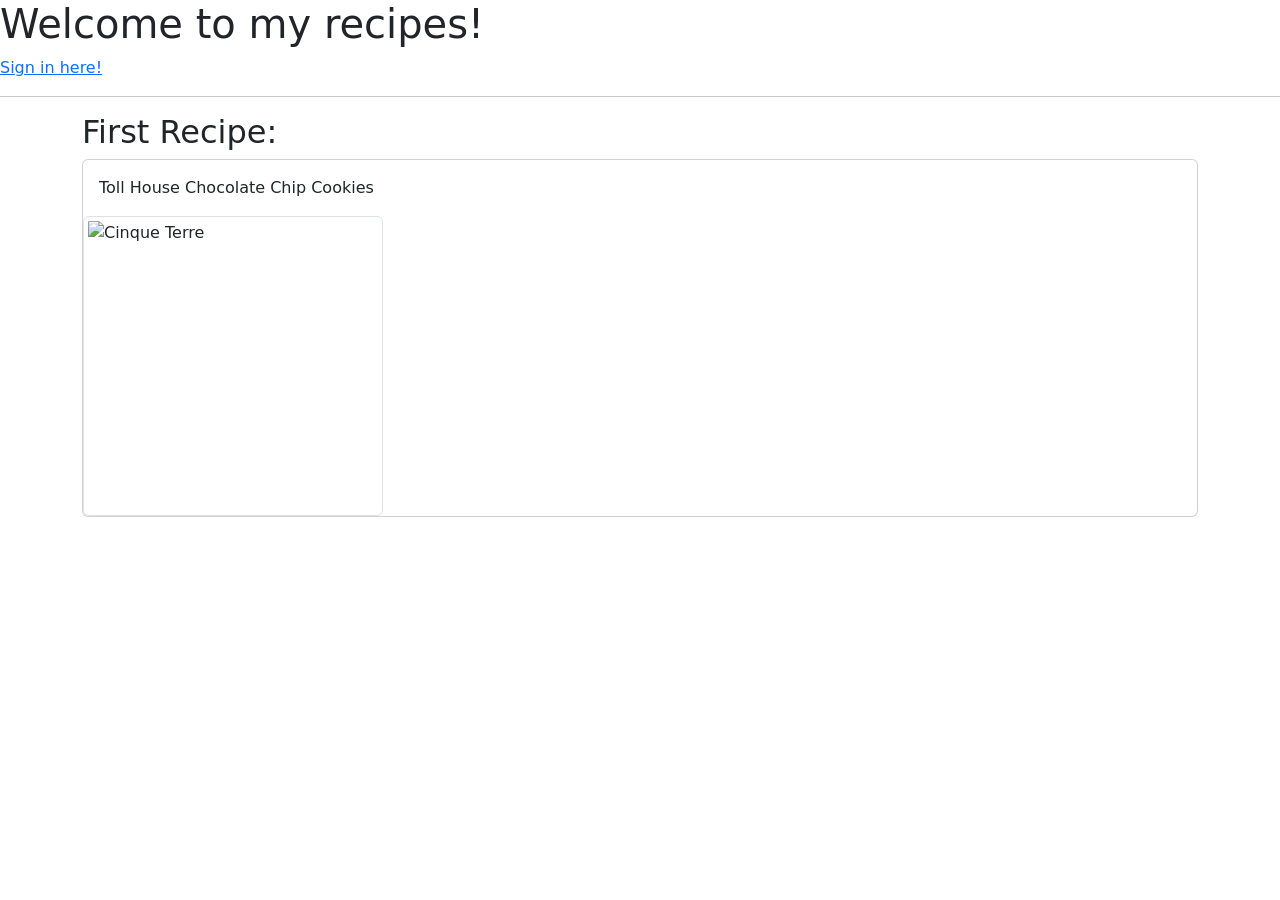
==== index.html @ 94082c01 "Add files via upload" ====
<!DOCTYPE html>
<html lang="en">
<head>
    <meta charset="UTF-8">
    <meta name="viewport" content="width=device-width, initial-scale=1.0">
    <title>My Recipes</title>
    <link rel="stylesheet" href="assets/styles/dsgdf.css">
</head>
<body>
    <div class="header">
        <h1>Welcome to my recipes!</h1>
        <div class="signin">
            <a href="pages/signin.html">Sign in here!</a>
        </div>
        <hr/>
    <div class="container mt-3">
        <h2>First Recipe:</h2>
        <div class="card">
            <div class="card-body">Toll House Chocolate Chip Cookies</div>
            <img src="https://www.justataste.com/wp-content/uploads/2025/02/toll-house-cookies-stack.jpg"
             class="img-thumbnail" alt="Cinque Terre" width="300" height="300">
        </div>
    </div>
    
    </div>
    <script
      src="https://cdn.jsdelivr.net/npm/bootstrap@5.0.2/dist/js/bootstrap.bundle.min.js"
      integrity="sha384-MrcW6ZMFYlzcLA8Nl+NtUVF0sA7MsXsP1UyJoMp4YLEuNSfAP+JcXn/tWtIaxVXM"
      crossorigin="anonymous"
    ></script>
</body>
</html>
---- assets/styles/dsgdf.css ----
@import url("https://cdnjs.cloudflare.com/ajax/libs/normalize/8.0.1/normalize.css");
@import url("https://cdn.jsdelivr.net/npm/bootstrap@5.0.2/dist/css/bootstrap.min.css");
@import url('https://fonts.googleapis.com/css2?family=Roboto:ital,wght@0,100..900;1,100..900&display=swap');
@import url("https://cdn.jsdelivr.net/npm/bootstrap-icons@1.13.1/font/bootstrap-icons.min.css");
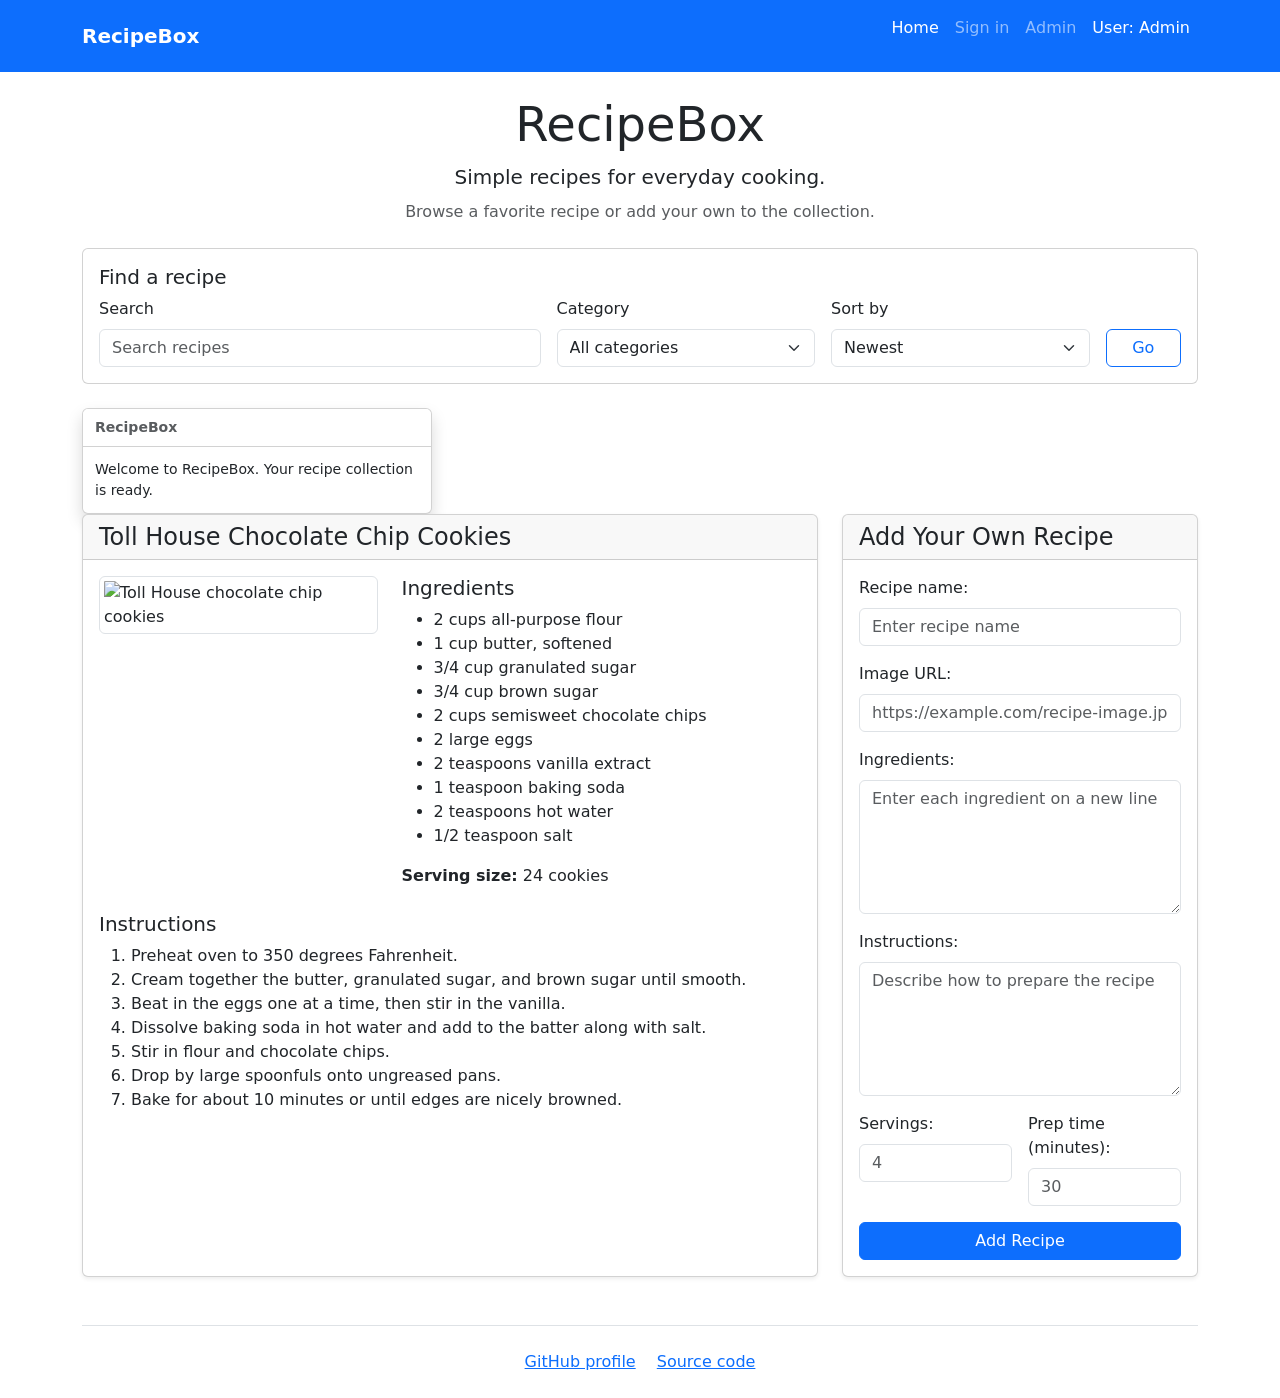
==== commit 9ee9d415: "Add files via upload" ====
--- a/index.html
+++ b/index.html
@@ -1,32 +1,235 @@
-<!DOCTYPE html>
+<!doctype html>
 <html lang="en">
-<head>
-    <meta charset="UTF-8">
-    <meta name="viewport" content="width=device-width, initial-scale=1.0">
-    <title>My Recipes</title>
-    <link rel="stylesheet" href="assets/styles/dsgdf.css">
-</head>
-<body>
-    <div class="header">
-        <h1>Welcome to my recipes!</h1>
-        <div class="signin">
-            <a href="pages/signin.html">Sign in here!</a>
+  <head>
+    <meta charset="UTF-8" />
+    <meta name="viewport" content="width=device-width, initial-scale=1.0" />
+    <title>RecipeBox | Home</title>
+    <link rel="stylesheet" href="assets/styles/styles.css" />
+  </head>
+  <body>
+    <nav class="navbar navbar-expand-sm navbar-dark bg-primary">
+      <div class="container">
+        <a class="navbar-brand fw-bold" href="index.html">RecipeBox</a>
+        <div class="navbar-nav">
+          <a class="nav-link active" href="index.html">Home</a>
+          <a class="nav-link" href="pages/signin.html">Sign in</a>
+          <a class="nav-link" href="pages/admin.html">Admin</a>
+          <p class="nav-link text-white">User: Admin</p>
         </div>
-        <hr/>
-    <div class="container mt-3">
-        <h2>First Recipe:</h2>
-        <div class="card">
-            <div class="card-body">Toll House Chocolate Chip Cookies</div>
-            <img src="https://www.justataste.com/wp-content/uploads/2025/02/toll-house-cookies-stack.jpg"
-             class="img-thumbnail" alt="Cinque Terre" width="300" height="300">
+      </div>
+    </nav>
+
+    <div class="container py-4">
+      <header class="text-center mb-4">
+        <h1 class="display-5">RecipeBox</h1>
+        <p class="lead mb-2">Simple recipes for everyday cooking.</p>
+        <p class="text-muted">Browse a favorite recipe or add your own to the collection.</p>
+      </header>
+
+      <main>
+        <section class="card mb-4" aria-labelledby="controls-heading">
+          <div class="card-body">
+            <h2 id="controls-heading" class="h5">Find a recipe</h2>
+            <div class="row g-3">
+              <div class="col-md-5">
+                <label for="recipe-search" class="form-label">Search</label>
+                <input type="search" class="form-control" id="recipe-search" placeholder="Search recipes" />
+              </div>
+              <div class="col-md-3">
+                <label for="recipe-category" class="form-label">Category</label>
+                <select class="form-select" id="recipe-category">
+                  <option selected>All categories</option>
+                  <option>Dessert</option>
+                  <option>Breakfast</option>
+                  <option>Dinner</option>
+                </select>
+              </div>
+              <div class="col-md-3">
+                <label for="recipe-sort" class="form-label">Sort by</label>
+                <select class="form-select" id="recipe-sort">
+                  <option selected>Newest</option>
+                  <option>Name</option>
+                  <option>Prep time</option>
+                </select>
+              </div>
+              <div class="col-md-1 d-flex align-items-end">
+                <button type="button" class="btn btn-outline-primary w-100">Go</button>
+              </div>
+            </div>
+          </div>
+        </section>
+
+        <div class="toast show">
+          <div class="toast-header">
+            <strong>RecipeBox</strong>
+          </div>
+          <div class="toast-body">Welcome to RecipeBox. Your recipe collection is ready.</div>
         </div>
-    </div>
-    
+
+        <div class="row g-4 align-items-stretch">
+          <div class="col-md-8">
+            <article class="card h-100 shadow-sm">
+              <div class="card-header">
+                <h2 class="h4 mb-0">Toll House Chocolate Chip Cookies</h2>
+              </div>
+              <div class="card-body">
+                <div class="row g-4">
+                  <div class="col-lg-5">
+                    <img
+                      src="https://www.justataste.com/wp-content/uploads/2025/02/toll-house-cookies-stack.jpg"
+                      class="img-thumbnail recipe-image"
+                      alt="Toll House chocolate chip cookies"
+                    />
+                  </div>
+                  <div class="col-lg-7">
+                    <h3 class="h5">Ingredients</h3>
+                    <ul class="mb-3">
+                      <li>2 cups all-purpose flour</li>
+                      <li>1 cup butter, softened</li>
+                      <li>3/4 cup granulated sugar</li>
+                      <li>3/4 cup brown sugar</li>
+                      <li>2 cups semisweet chocolate chips</li>
+                      <li>2 large eggs</li>
+                      <li>2 teaspoons vanilla extract</li>
+                      <li>1 teaspoon baking soda</li>
+                      <li>2 teaspoons hot water</li>
+                      <li>1/2 teaspoon salt</li>
+                    </ul>
+                    <p class="mb-0">
+                      <strong>Serving size:</strong> 24 cookies
+                    </p>
+                  </div>
+                  <div class="col-12">
+                    <h3 class="h5">Instructions</h3>
+                    <ol class="mb-0">
+                      <li>Preheat oven to 350 degrees Fahrenheit.</li>
+                      <li>
+                        Cream together the butter, granulated sugar, and brown
+                        sugar until smooth.
+                      </li>
+                      <li>
+                        Beat in the eggs one at a time, then stir in the
+                        vanilla.
+                      </li>
+                      <li>
+                        Dissolve baking soda in hot water and add to the batter
+                        along with salt.
+                      </li>
+                      <li>Stir in flour and chocolate chips.</li>
+                      <li>Drop by large spoonfuls onto ungreased pans.</li>
+                      <li>
+                        Bake for about 10 minutes or until edges are nicely
+                        browned.
+                      </li>
+                    </ol>
+                  </div>
+                </div>
+              </div>
+            </article>
+          </div>
+          <div class="col-md-4">
+            <div class="card h-100 shadow-sm">
+              <div class="card-header">
+                <h2 class="h4 mb-0">Add Your Own Recipe</h2>
+              </div>
+              <div class="card-body">
+                <form>
+                  <div class="mb-3">
+                    <label for="recipe-name" class="form-label"
+                      >Recipe name:</label
+                    >
+                    <input
+                      type="text"
+                      class="form-control"
+                      id="recipe-name"
+                      name="recipe-name"
+                      placeholder="Enter recipe name"
+                      required
+                    />
+                  </div>
+                  <div class="mb-3">
+                    <label for="recipe-image" class="form-label"
+                      >Image URL:</label
+                    >
+                    <input
+                      type="url"
+                      class="form-control"
+                      id="recipe-image"
+                      name="recipe-image"
+                      placeholder="https://example.com/recipe-image.jpg"
+                    />
+                  </div>
+                  <div class="mb-3">
+                    <label for="ingredients" class="form-label"
+                      >Ingredients:</label
+                    >
+                    <textarea
+                      class="form-control"
+                      id="ingredients"
+                      name="ingredients"
+                      rows="5"
+                      placeholder="Enter each ingredient on a new line"
+                      required
+                    ></textarea>
+                  </div>
+                  <div class="mb-3">
+                    <label for="instructions" class="form-label"
+                      >Instructions:</label
+                    >
+                    <textarea
+                      class="form-control"
+                      id="instructions"
+                      name="instructions"
+                      rows="5"
+                      placeholder="Describe how to prepare the recipe"
+                      required
+                    ></textarea>
+                  </div>
+                  <div class="row g-3 mb-3">
+                    <div class="col-sm-6">
+                      <label for="servings" class="form-label">Servings:</label>
+                      <input
+                        type="number"
+                        class="form-control"
+                        id="servings"
+                        name="servings"
+                        min="1"
+                        placeholder="4"
+                      />
+                    </div>
+                    <div class="col-sm-6">
+                      <label for="prep-time" class="form-label"
+                        >Prep time (minutes):</label
+                      >
+                      <input
+                        type="number"
+                        class="form-control"
+                        id="prep-time"
+                        name="prep-time"
+                        min="1"
+                        placeholder="30"
+                      />
+                    </div>
+                  </div>
+                  <button type="submit" class="btn btn-primary w-100">
+                    Add Recipe
+                  </button>
+                </form>
+              </div>
+            </div>
+          </div>
+        </div>
+      </main>
+
+      <footer class="border-top mt-5 pt-4 text-center">
+        <a href="https://github.com/delonzow" target="_blank" rel="noopener noreferrer" class="me-3">GitHub profile</a>
+        <a href="https://github.com/delonzow/congenial-octo-potato-lab-bravo" target="_blank" rel="noopener noreferrer">Source code</a>
+      </footer>
     </div>
     <script
       src="https://cdn.jsdelivr.net/npm/bootstrap@5.0.2/dist/js/bootstrap.bundle.min.js"
       integrity="sha384-MrcW6ZMFYlzcLA8Nl+NtUVF0sA7MsXsP1UyJoMp4YLEuNSfAP+JcXn/tWtIaxVXM"
       crossorigin="anonymous"
     ></script>
-</body>
-</html>+  </body>
+</html>
--- a/assets/styles/styles.css
+++ b/assets/styles/styles.css
@@ -0,0 +1,11 @@
+@import url("https://cdnjs.cloudflare.com/ajax/libs/normalize/8.0.1/normalize.css");
+@import url("https://cdn.jsdelivr.net/npm/bootstrap@5.0.2/dist/css/bootstrap.min.css");
+@import url('https://fonts.googleapis.com/css2?family=Roboto:ital,wght@0,100..900;1,100..900&display=swap');
+@import url("https://cdn.jsdelivr.net/npm/bootstrap-icons@1.13.1/font/bootstrap-icons.min.css");
+
+.recipe-image {
+	width: 100%;
+	max-height: 320px;
+	height: auto;
+	object-fit: cover;
+}
